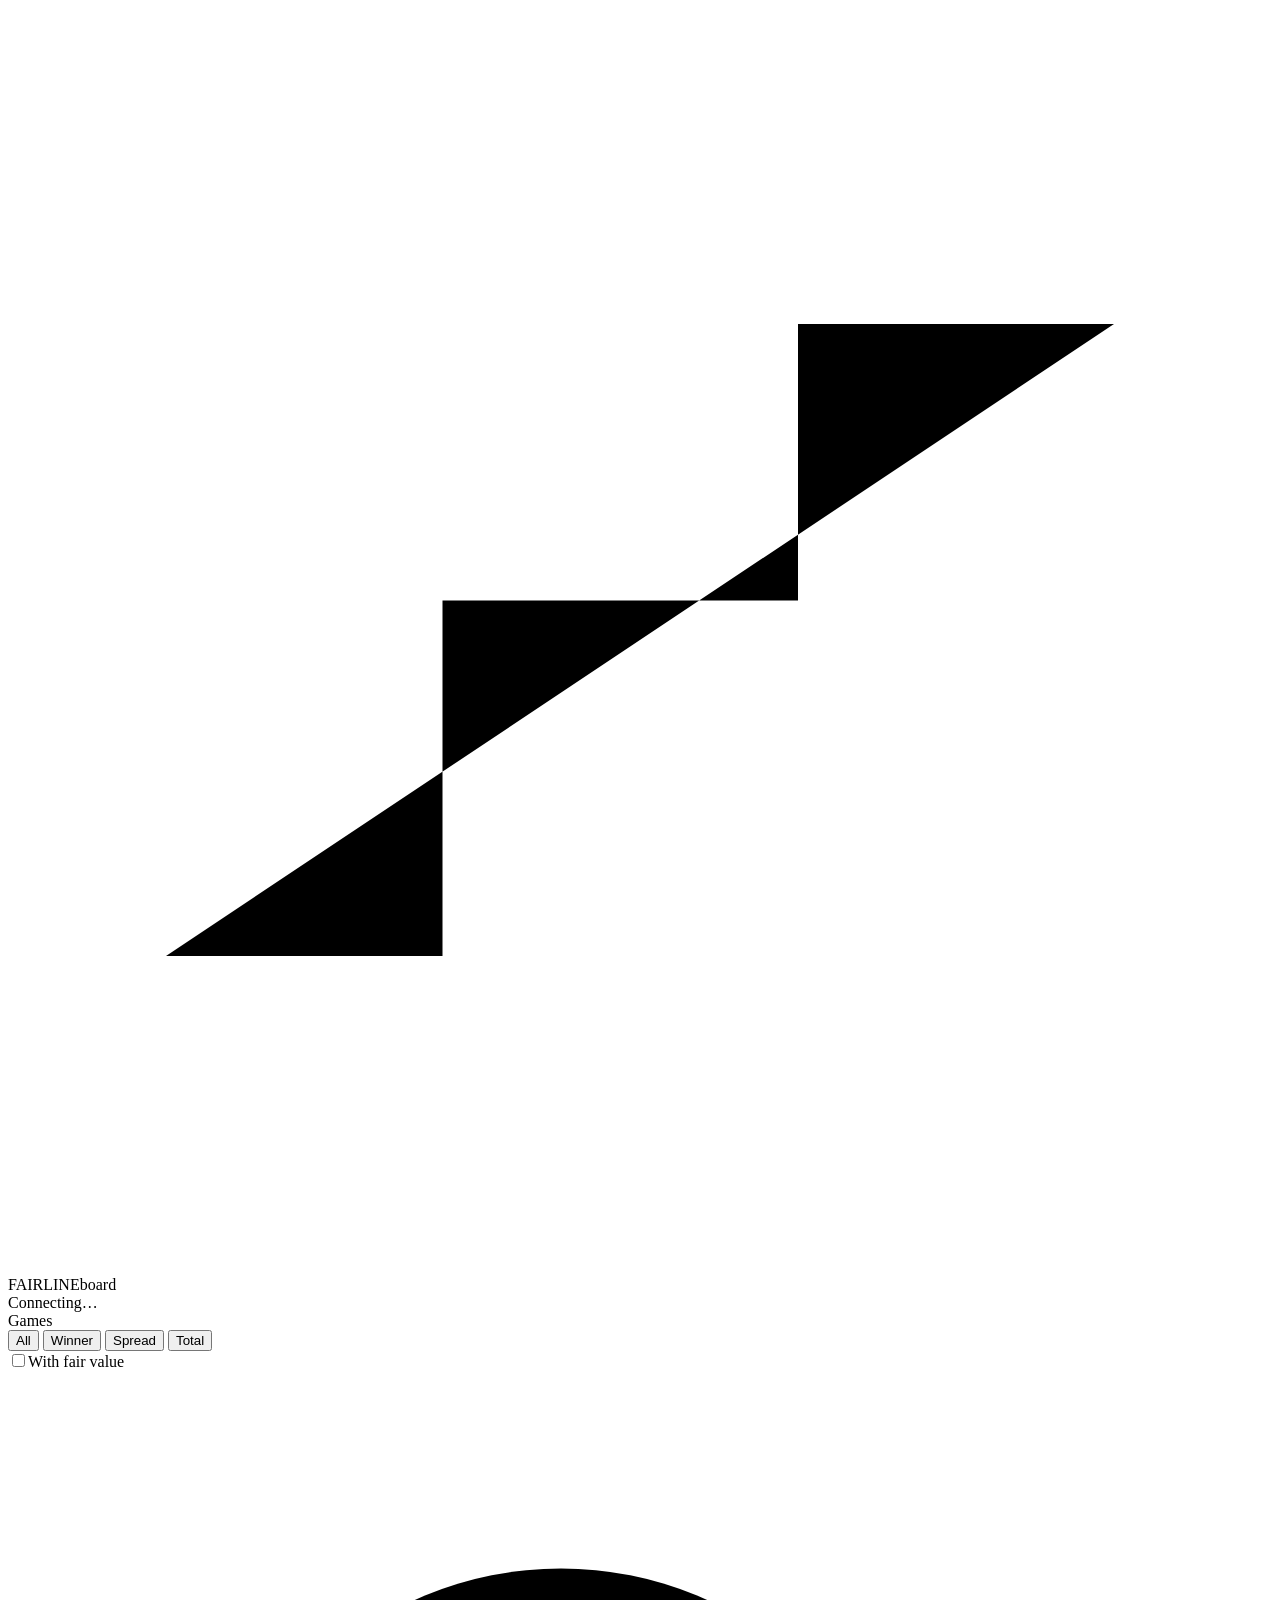
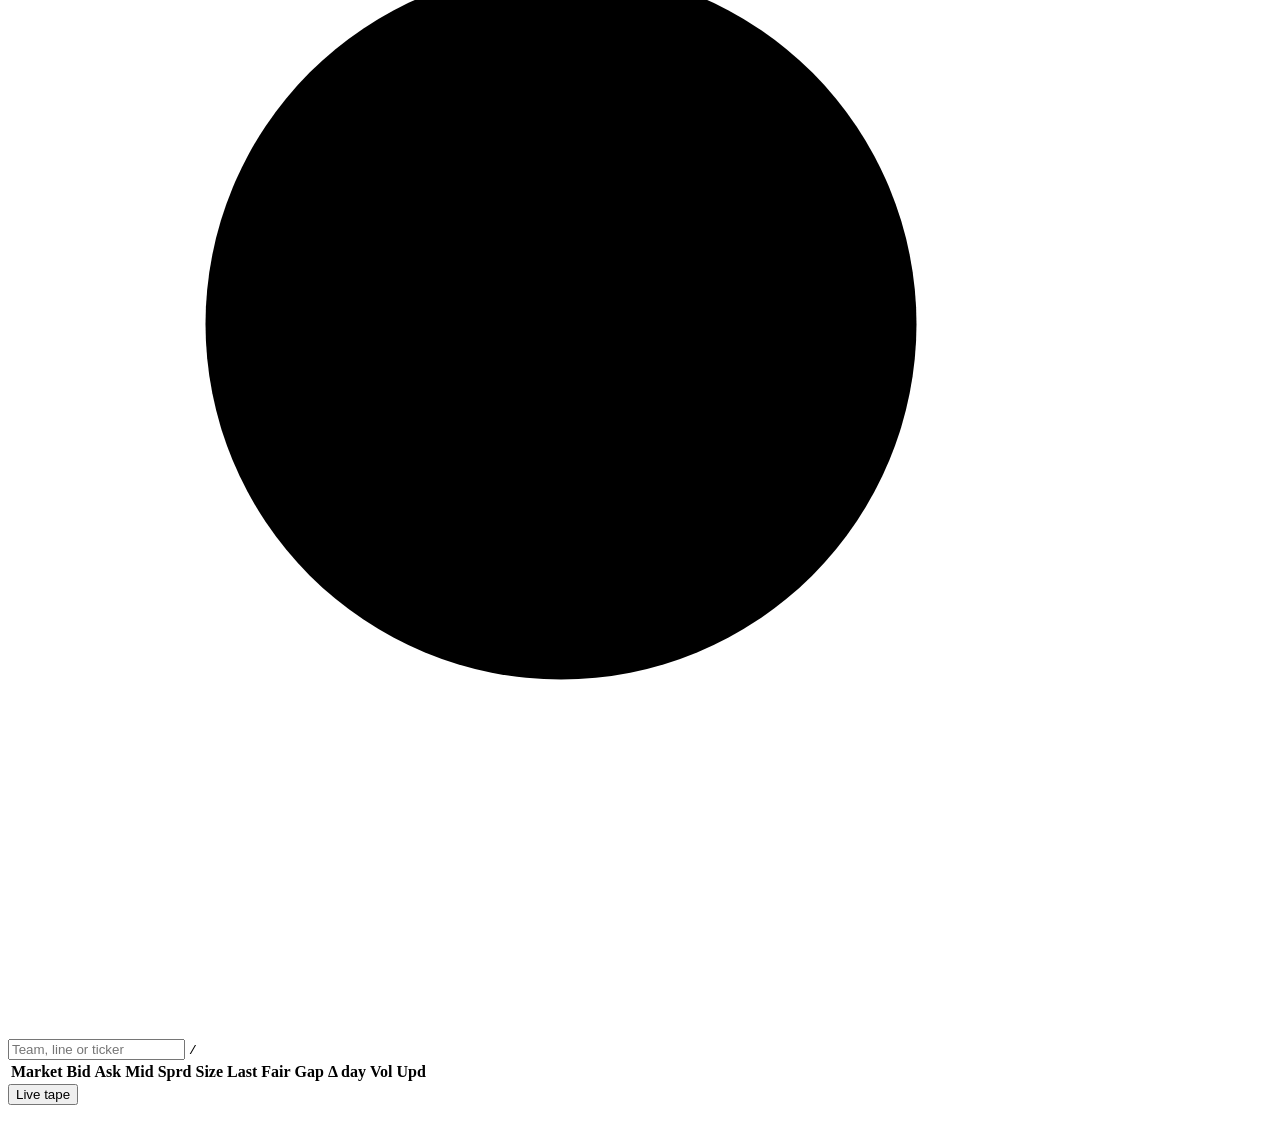
==== board/static/index.html @ 2c9d438a "Week 1: live board, recorder controller, outage-proof recorders Board (board/): - indexer follows th" ====
<!doctype html>
<html lang="en">
<head>
  <meta charset="utf-8">
  <meta name="viewport" content="width=device-width, initial-scale=1">
  <title>Fairline Board</title>
  <link rel="icon" href="data:image/svg+xml,%3Csvg xmlns='http://www.w3.org/2000/svg' viewBox='0 0 16 16'%3E%3Crect width='16' height='16' rx='3' fill='%230a0d12'/%3E%3Cpath d='M3 11h3V7h4V4h3' stroke='%234ea1ff' stroke-width='1.8' fill='none'/%3E%3C/svg%3E">
  <link rel="stylesheet" href="/styles.css">
</head>
<body>
  <header class="top">
    <div class="brand" title="Fairline Phase 0 · local board">
      <svg class="mark" viewBox="0 0 16 16" aria-hidden="true"><path d="M2 12h3.5V7.5h4.5V4H14"/></svg>
      <span class="word">FAIRLINE</span><span class="tag">board</span>
    </div>
    <div class="live" id="live" aria-live="polite"><span class="dot"></span><span id="live-text">Connecting…</span></div>
    <div class="streams" id="streams"></div>
    <div class="spacer"></div>
    <div class="counters" id="counters"></div>
    <div class="clock" id="clock" title="Eastern Time"></div>
  </header>

  <div class="banner" id="banner" hidden></div>

  <div class="layout" id="layout">
    <aside class="games" aria-label="Games">
      <div class="pane-head"><span>Games</span><span class="muted" id="games-count"></span></div>
      <div class="games-list" id="games-list"></div>
    </aside>

    <main class="main">
      <div class="toolbar">
        <div class="seg" id="kind-filter" role="group" aria-label="Market type">
          <button type="button" data-kind="all" class="on">All</button>
          <button type="button" data-kind="winner">Winner</button>
          <button type="button" data-kind="spread">Spread</button>
          <button type="button" data-kind="total">Total</button>
        </div>
        <label class="check"><input type="checkbox" id="fair-only"><span>With fair value</span></label>
        <div class="search">
          <svg viewBox="0 0 16 16" aria-hidden="true"><circle cx="7" cy="7" r="4.5"/><path d="M10.5 10.5 14 14"/></svg>
          <input id="search" type="search" placeholder="Team, line or ticker" autocomplete="off" spellcheck="false" aria-label="Search markets">
          <kbd>/</kbd>
        </div>
        <div class="spacer"></div>
        <div class="muted small" id="row-count"></div>
      </div>

      <div class="table-wrap" id="table-wrap">
        <table class="board" id="board">
          <thead>
            <tr>
              <th data-sort="label" class="l">Market</th>
              <th data-sort="bid" title="Best YES bid">Bid</th>
              <th data-sort="ask" title="Best YES ask (1 − best NO bid)">Ask</th>
              <th data-sort="mid">Mid</th>
              <th data-sort="spread" title="Ask − bid, cents">Sprd</th>
              <th data-sort="size" class="c-size" title="Contracts at the best bid × best ask">Size</th>
              <th data-sort="last" title="Last trade price and taker side">Last</th>
              <th data-sort="fair" title="Pinnacle price with the margin removed (power method). Shown only where Pinnacle offers the identical line.">Fair</th>
              <th data-sort="gap" title="Fair − mid, in cents. Positive: Kalshi YES is cheaper than Pinnacle's fair price.">Gap</th>
              <th data-sort="chg" class="c-chg" title="Mid change since the first quote today (ET)">Δ day</th>
              <th data-sort="vol" title="Contracts traded today">Vol</th>
              <th data-sort="upd" title="Time since the top of book last changed">Upd</th>
            </tr>
          </thead>
          <tbody id="rows"></tbody>
        </table>
        <div class="empty" id="empty" hidden></div>
      </div>
    </main>

    <aside class="drawer" id="drawer" hidden aria-label="Market detail"></aside>
  </div>

  <section class="tape" id="tape">
    <button type="button" class="tape-head" id="tape-toggle" aria-expanded="true">
      <span>Live tape</span><span class="muted small" id="tape-count"></span><span class="chev" aria-hidden="true"></span>
    </button>
    <ol class="tape-list" id="tape-list"></ol>
  </section>

  <script src="/app.js"></script>
</body>
</html>
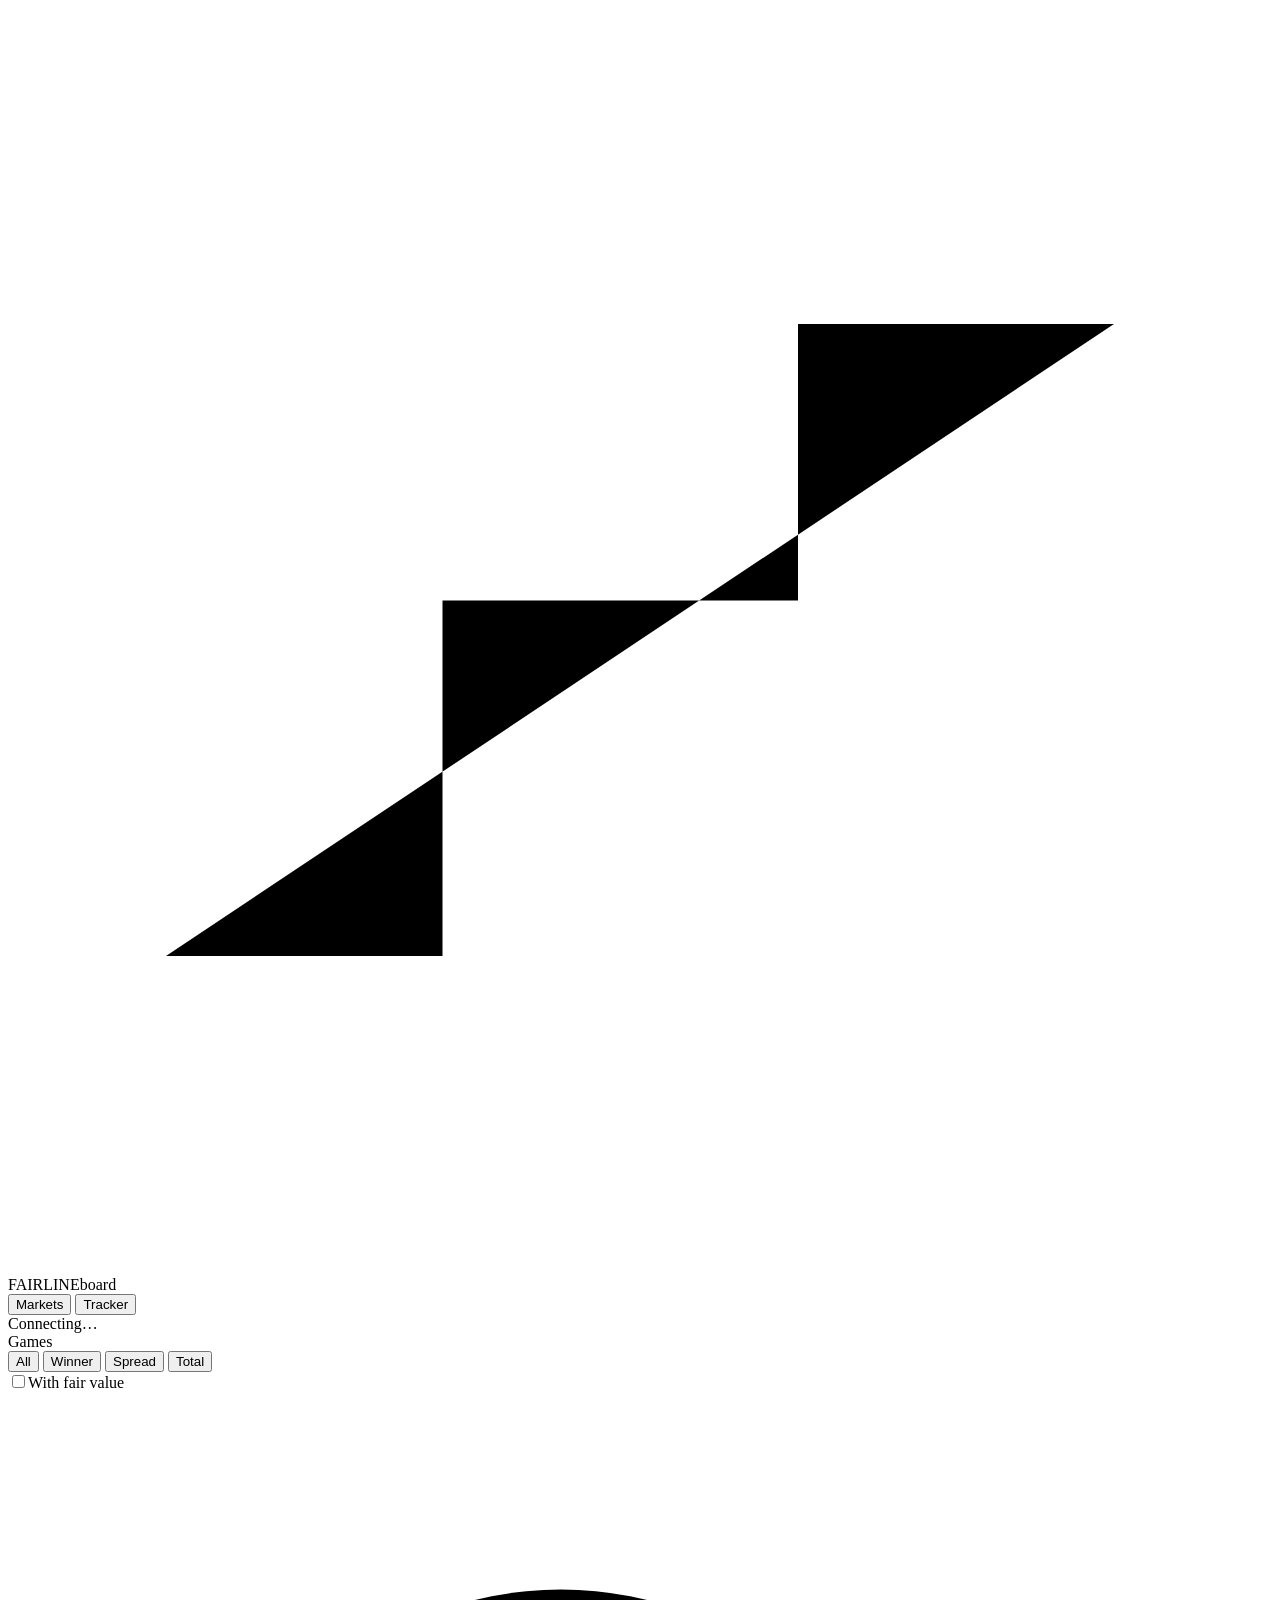
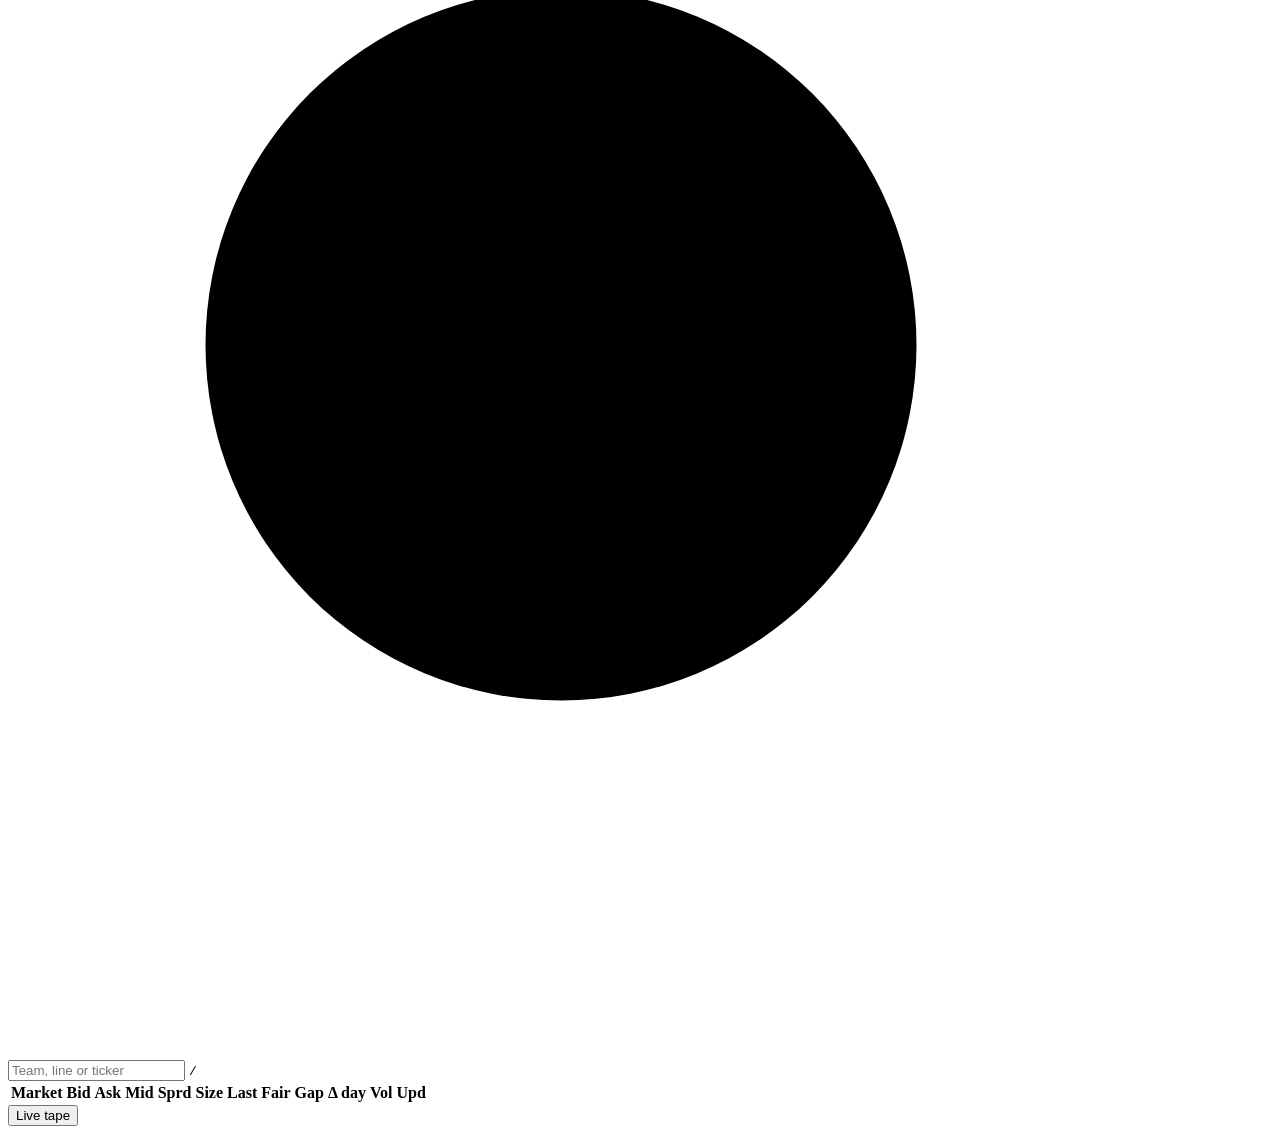
==== commit ec5731eb: "Tracker tab: paper record scored at Kalshi settlement, live stats, history Paper trading (board/pape" ====
--- a/board/static/index.html
+++ b/board/static/index.html
@@ -13,6 +13,10 @@
       <svg class="mark" viewBox="0 0 16 16" aria-hidden="true"><path d="M2 12h3.5V7.5h4.5V4H14"/></svg>
       <span class="word">FAIRLINE</span><span class="tag">board</span>
     </div>
+    <nav class="views" role="tablist" aria-label="View">
+      <button type="button" role="tab" id="tab-markets" data-view="markets" aria-selected="true" aria-controls="layout" title="Live markets (1)">Markets</button>
+      <button type="button" role="tab" id="tab-tracker" data-view="tracker" aria-selected="false" aria-controls="tracker" title="Paper record, live stats and history (2)">Tracker</button>
+    </nav>
     <div class="live" id="live" aria-live="polite"><span class="dot"></span><span id="live-text">Connecting…</span></div>
     <div class="streams" id="streams"></div>
     <div class="spacer"></div>
@@ -73,6 +77,10 @@
     <aside class="drawer" id="drawer" hidden aria-label="Market detail"></aside>
   </div>
 
+  <section class="tracker" id="tracker" hidden aria-label="Tracker">
+    <div class="tk" id="tk"><p class="tk-empty">Loading…</p></div>
+  </section>
+
   <section class="tape" id="tape">
     <button type="button" class="tape-head" id="tape-toggle" aria-expanded="true">
       <span>Live tape</span><span class="muted small" id="tape-count"></span><span class="chev" aria-hidden="true"></span>
@@ -81,5 +89,6 @@
   </section>
 
   <script src="/app.js"></script>
+  <script src="/tracker.js"></script>
 </body>
 </html>
